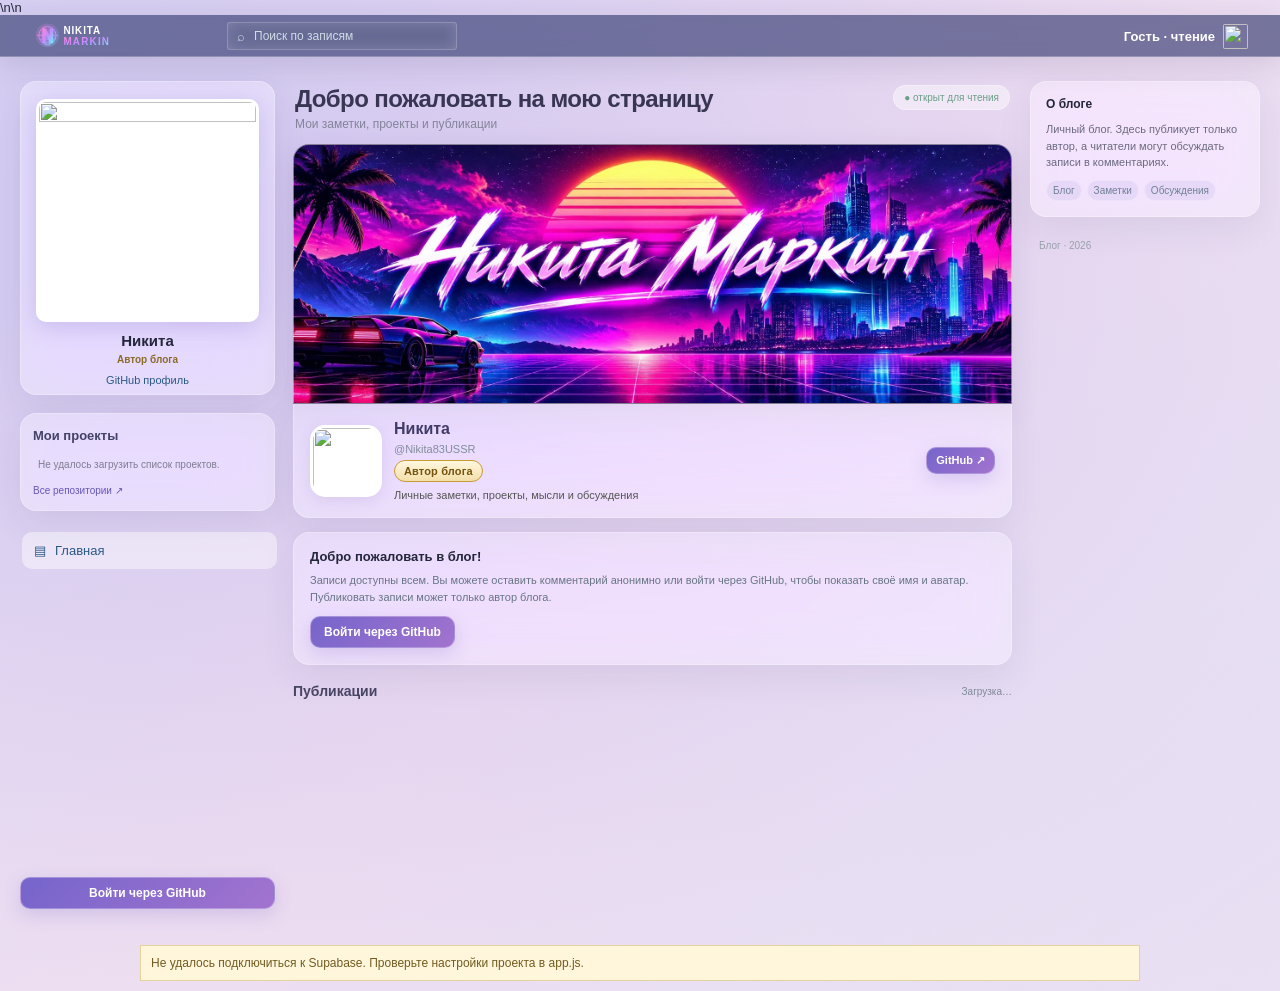
==== index.html @ b4d7cffc "Use PNG social preview for cross-platform compatibility" ====
<!doctype html>
<html lang="ru">
<head>
<meta charset="utf-8"><meta name="viewport" content="width=device-width,initial-scale=1">
<meta name="theme-color" content="#4b6f98"><title>Блог · Никита Маркин</title>
<meta name="description" content="Личный блог Никиты Маркина: заметки, проекты, разработки, идеи и обсуждения.">
<link rel="canonical" href="https://nikita83ussr.github.io/Society/">
<meta property="og:type" content="website">
<meta property="og:locale" content="ru_RU">
<meta property="og:site_name" content="Nikita Markin · Blog">
<meta property="og:title" content="Никита Маркин — личная страница">
<meta property="og:description" content="Блог, проекты, разработки, идеи и многое другое. Добро пожаловать на мою страницу!">
<meta property="og:url" content="https://nikita83ussr.github.io/Society/">
<meta property="og:image" content="https://nikita83ussr.github.io/Society/assets/social-preview.png?v=3">
<meta property="og:image:width" content="1200">
<meta property="og:image:height" content="630">
<meta property="og:image:url" content="https://nikita83ussr.github.io/Society/assets/social-preview.png?v=3">\n<meta property="og:image:secure_url" content="https://nikita83ussr.github.io/Society/assets/social-preview.png?v=3">\n<meta property="og:image:alt" content="Никита Маркин — блог, проекты и разработки в неоновом synthwave стиле">
<meta name="twitter:card" content="summary_large_image">
<meta name="twitter:title" content="Никита Маркин — личная страница">
<meta name="twitter:description" content="Блог, проекты, разработки, идеи и многое другое.">
<meta name="twitter:image" content="https://nikita83ussr.github.io/Society/assets/social-preview.png?v=3">
<link rel="icon" type="image/svg+xml" href="assets/favicon.svg"><link rel="stylesheet" href="style.css">
</head>
<body>
<div class="topbar"><div class="topbar-inner">
  <button id="mobileMenuToggle" class="mobile-menu-toggle" type="button" aria-label="Открыть меню" aria-expanded="false">☰</button><a class="brand" href="#" aria-label="Никита Маркин"><img class="brand-logo" src="assets/logo.svg" alt="Никита Маркин"></a>
  <label class="top-search">⌕ <input id="searchInput" placeholder="Поиск по записям"></label>
  <div class="top-user"><span id="topUserName">Гость · чтение</span><img id="topAvatar" class="tiny-avatar" src="https://github.com/Nikita83USSR.png" alt=""></div>
</div></div>
<div id="mobileMenuBackdrop" class="mobile-menu-backdrop"></div>
<div class="layout blog-layout">
<aside class="left-column">
  <div class="side-profile"><img id="sideAvatar" class="profile-avatar" src="https://github.com/Nikita83USSR.png" alt=""><b id="sideName">Никита</b><span class="blog-author-label">Автор блога</span><a href="https://github.com/Nikita83USSR" target="_blank" rel="noopener">GitHub профиль</a></div>
  <section class="projects-panel"><h3>Мои проекты</h3><div id="projectsList" class="projects-list"><div class="projects-loading">Загрузка проектов…</div></div><a class="projects-all" href="https://github.com/Nikita83USSR?tab=repositories" target="_blank" rel="noopener">Все репозитории ↗</a></section>
  <nav class="main-nav"><button class="nav active" data-view="wall">▤ <span>Главная</span></button></nav>

  <div class="side-bottom"><button id="loginButton" class="login-button">Войти через GitHub</button><button id="logoutButton" class="text-button hidden">Выйти из аккаунта</button></div>
</aside>
<main class="center-column">
  <section id="wallView">
    <div class="page-heading"><div><h1>Добро пожаловать на мою страницу</h1><p>Мои заметки, проекты и публикации</p></div><span class="online-dot">● открыт для чтения</span></div>
    <div class="profile-cover" id="blogBanner"><div class="cover-caption">PERSONAL BLOG</div><label id="bannerEdit" class="banner-edit hidden">Изменить баннер<input id="bannerInput" type="file" accept="image/*" hidden></label></div>
    <div class="profile-summary"><img id="wallAvatar" class="wall-avatar" src="https://github.com/Nikita83USSR.png" alt=""><div class="profile-data"><h2 id="wallName">Никита</h2><div class="muted">@Nikita83USSR</div><div class="admin-role">Автор блога</div><div class="profile-bio">Личные заметки, проекты, мысли и обсуждения</div></div><a class="small-blue-button" href="https://github.com/Nikita83USSR" target="_blank" rel="noopener">GitHub ↗</a></div>
    <form id="postForm" class="composer hidden">
      <div class="composer-title"><b>Новая запись</b><span>Публикация от автора блога</span></div>
      <textarea id="postText" maxlength="10000" rows="4" placeholder="О чём хотите рассказать?"></textarea>
      <div id="imagePreview" class="image-preview hidden"></div>
      <div class="composer-tools"><label class="tool-button">▧ Добавить фото<input id="imageInput" type="file" accept="image/*" multiple hidden></label><span id="fileNames" class="muted file-names"></span><button type="submit" id="publishButton" class="blue-button" disabled>Опубликовать</button></div>
    </form>
    <div id="ownerNotice" class="auth-notice hidden"><b>Режим автора</b><span>Вы вошли как владелец блога. Здесь можно публиковать записи и фотографии.</span></div>
    <div id="readerNotice" class="auth-notice"><b>Добро пожаловать в блог!</b><span>Записи доступны всем. Вы можете оставить комментарий анонимно или войти через GitHub, чтобы показать своё имя и аватар. Публиковать записи может только автор блога.</span><button type="button" class="login-button" data-login>Войти через GitHub</button></div>
    <div class="section-title"><b>Публикации</b><span id="postCount">Загрузка…</span></div>
    <div id="posts" class="posts"></div><div id="emptyState" class="empty-state hidden">Пока нет публикаций.</div>
  </section>
</main>
<aside class="right-column">
  <div class="right-card"><b>О блоге</b><p>Личный блог. Здесь публикует только автор, а читатели могут обсуждать записи в комментариях.</p><div class="right-tags"><span>Блог</span><span>Заметки</span><span>Обсуждения</span></div></div>
  <div class="right-footer">Блог · <span id="footerYear"></span></div>
</aside>
</div>
<div id="toast" class="toast" role="status"></div>
<div id="setupNotice" class="setup-notice hidden">Не удалось подключиться к Supabase. Проверьте настройки проекта в app.js.</div>
<script src="https://cdn.jsdelivr.net/npm/@supabase/supabase-js@2"></script>
<script src="app.js"></script>
<script>
(function(){const btn=document.getElementById("mobileMenuToggle"),back=document.getElementById("mobileMenuBackdrop");function toggle(open){document.body.classList.toggle("mobile-menu-open",open);btn.setAttribute("aria-expanded",String(open));btn.textContent=open?"✕":"☰"}btn.addEventListener("click",()=>toggle(!document.body.classList.contains("mobile-menu-open")));back.addEventListener("click",()=>toggle(false));document.addEventListener("keydown",e=>{if(e.key==="Escape")toggle(false)});document.querySelectorAll(".left-column a,.left-column button").forEach(el=>el.addEventListener("click",e=>{if(e.target.closest("#mobileMenuToggle"))return;toggle(false)}));})();
</script>
</body></html>
---- style.css ----
@import url('https://fonts.googleapis.com/css2?family=Arial:wght@400;700&display=swap');
:root{--blue:#4b6f98;--blue-dark:#3d6088;--link:#2a5885;--bg:#edeef0;--line:#dce0e5;--text:#333;--muted:#818c99;--white:#fff}*{box-sizing:border-box}body{margin:0;background:var(--bg);color:var(--text);font:13px Arial,Helvetica,sans-serif}.topbar{height:42px;background:var(--blue);color:#fff;position:sticky;top:0;z-index:20;box-shadow:0 1px 2px #344c6630}.topbar-inner{max-width:1000px;height:42px;margin:auto;display:flex;align-items:center;gap:30px;padding:0 12px}.brand{color:#fff;text-decoration:none;font-size:19px;font-weight:bold;letter-spacing:-.5px;display:flex;align-items:center;gap:8px;width:155px}.brand-mark{display:inline-grid;place-items:center;width:25px;height:25px;background:#fff;color:var(--blue);border-radius:3px;font-weight:bold}.top-search{height:28px;width:230px;background:#3d6088;border-radius:3px;display:flex;align-items:center;padding:0 9px;color:#c9d7e5;gap:7px}.top-search input{border:0;outline:0;background:transparent;color:#fff;width:100%;font-size:12px}.top-search input::placeholder{color:#d0dbe7}.top-user{margin-left:auto;display:flex;align-items:center;gap:8px;font-weight:bold}.tiny-avatar{width:25px;height:25px;border-radius:2px;object-fit:cover}.layout{max-width:1100px;margin:14px auto;display:grid;grid-template-columns:265px minmax(0,1fr) 205px;gap:15px;align-items:start}.left-column{position:sticky;top:56px;min-height:calc(100vh - 60px);display:flex;flex-direction:column}.side-profile{background:#fff;padding:12px;text-align:center;border:1px solid var(--line);margin-bottom:10px}.profile-avatar{width:236px;height:236px;max-width:100%;object-fit:cover;border-radius:2px;display:block;margin:0 auto 10px;border:1px solid var(--line);padding:2px;background:#fff}.side-profile b{display:block;font-size:13px}.side-profile a,.side-link{display:block;color:var(--link);text-decoration:none;font-size:11px;margin-top:6px}.main-nav{display:flex;flex-direction:column}.nav{position:relative;text-align:left;border:0;background:transparent;color:var(--link);padding:8px 9px;cursor:pointer;font:13px Arial;display:flex;align-items:center;gap:9px;border-radius:2px}.nav:hover,.nav.active{background:#dfe5ed}.unread{margin-left:auto;background:#6b8db2;color:white;border-radius:8px;padding:1px 5px;font-size:10px}.side-divider{height:1px;background:var(--line);margin:9px 0}.side-bottom{margin-top:auto;padding:12px 0}.login-button,.blue-button,.small-blue-button{background:var(--blue);border:0;color:white;border-radius:2px;padding:8px 13px;font-weight:bold;font-size:12px;cursor:pointer}.login-button{width:100%}.login-button:hover,.blue-button:hover{background:var(--blue-dark)}.text-button{border:0;background:none;color:var(--link);cursor:pointer}.center-column{min-width:0}.page-heading{height:48px;display:flex;align-items:flex-start;justify-content:space-between}.page-heading h1{font-size:19px;font-weight:400;margin:0 0 4px}.page-heading p{margin:0;color:var(--muted);font-size:11px}.online-dot{font-size:10px;color:#6b9b70}.profile-cover{height:88px;background:linear-gradient(110deg,#6e8eae,#9db2c7 60%,#d4dfe8);position:relative;border:1px solid #cbd4de}.cover-caption{position:absolute;right:13px;bottom:10px;color:#fff;font-size:10px;letter-spacing:3px;text-shadow:0 1px 2px #345}.profile-summary{background:#fff;border:1px solid var(--line);border-top:0;min-height:92px;padding:12px;display:flex;align-items:center;gap:12px}.wall-avatar{width:72px;height:72px;object-fit:cover;border:1px solid var(--line);padding:2px;background:white}.profile-data{flex:1;min-width:0}.profile-data h2{font-size:16px;font-weight:400;margin:0 0 5px}.muted{color:var(--muted);font-size:11px}.profile-bio{font-size:11px;margin-top:7px;color:#555}.small-blue-button{text-decoration:none;padding:6px 9px;font-size:11px}.profile-tabs{height:37px;background:#fff;border:1px solid var(--line);border-top:0;display:flex;padding-left:95px;gap:20px}.tab{border:0;border-bottom:2px solid transparent;background:none;color:var(--link);font-size:11px;cursor:pointer;padding:0 2px}.tab.active{border-bottom-color:var(--blue);color:#333}.composer{background:#fff;border:1px solid var(--line);margin-top:12px;padding:12px}.composer-title{display:flex;justify-content:space-between;margin-bottom:8px}.composer-title span{font-size:10px;color:var(--muted)}.composer textarea{display:block;width:100%;resize:vertical;border:0;border-bottom:1px solid #edf0f3;outline:0;min-height:58px;font:13px Arial;padding:5px 0;color:#333}.composer textarea::placeholder{color:#aab1ba}.composer-tools{display:flex;align-items:center;gap:14px;padding-top:9px}.tool-button{border:0;background:none;color:var(--link);font-size:11px;cursor:pointer;padding:3px 0}.file-names{flex:1;overflow:hidden;text-overflow:ellipsis;white-space:nowrap}.blue-button:disabled{opacity:.5;cursor:default}.link-row{padding-top:8px}.link-row input{width:100%;border:1px solid var(--line);padding:8px;font-size:12px}.image-preview{display:flex;gap:7px;flex-wrap:wrap;padding:8px 0}.image-preview img{width:75px;height:75px;object-fit:cover;border:1px solid var(--line)}.section-title{display:flex;justify-content:space-between;align-items:center;margin:17px 0 9px;font-size:12px}.section-title span{color:var(--muted);font-size:10px}.posts{display:flex;flex-direction:column;gap:10px}.post{background:#fff;border:1px solid var(--line);padding:12px}.post-head{display:flex;align-items:center;gap:9px}.post-avatar{width:42px;height:42px;object-fit:cover;border:1px solid #e5e8eb}.post-author{font-weight:bold;color:var(--link);font-size:12px;text-decoration:none}.post-meta{color:var(--muted);font-size:10px;margin-top:4px}.post-body{white-space:pre-wrap;overflow-wrap:anywhere;line-height:1.55;margin:12px 0 8px;font-size:13px}.post-link{display:block;border-left:2px solid #9eb2c8;background:#f5f7f9;padding:9px;margin:8px 0;color:var(--link);text-decoration:none;overflow-wrap:anywhere}.post-images{display:flex;flex-wrap:wrap;gap:5px;margin:8px 0}.post-images img{max-width:100%;max-height:330px;object-fit:cover;border:1px solid #e4e7ea}.post-actions{border-top:1px solid #edf0f2;margin-top:10px;padding-top:8px;display:flex;gap:17px}.post-actions button{border:0;background:none;color:var(--link);font-size:11px;cursor:pointer;padding:0}.post-actions button.active{color:#d05b67}.comments{border-top:1px solid #edf0f2;margin-top:9px;padding-top:7px}.comment{display:flex;gap:8px;padding:5px 0}.comment img{width:30px;height:30px;object-fit:cover}.comment-content{font-size:11px;line-height:1.45}.comment-content b{color:var(--link);margin-right:5px}.comment-form{display:flex;gap:6px;margin-top:7px}.comment-form input{flex:1;min-width:0;border:1px solid var(--line);padding:7px;font-size:11px}.comment-form button{border:0;background:#eef2f6;color:var(--link);padding:0 10px;cursor:pointer}.empty-state{background:#fff;border:1px solid var(--line);padding:25px;text-align:center;color:var(--muted);font-size:12px}.right-column{display:flex;flex-direction:column;gap:10px}.right-card{background:#fff;border:1px solid var(--line);padding:12px}.right-card>b{display:block;font-size:12px;margin-bottom:10px}.right-card a{display:block;color:var(--link);text-decoration:none;font-size:11px;padding:4px 0}.right-card p{font-size:11px;line-height:1.5;color:#666;margin:0}.right-tags{display:flex;flex-wrap:wrap;gap:5px;margin-top:9px}.right-tags span{background:#f0f3f6;color:#718094;padding:4px 6px;font-size:10px}.right-footer{margin-top:4px;color:#9aa2ac;font-size:10px;line-height:1.7}.right-footer a{color:var(--link);text-decoration:none}.messages-layout{display:grid;grid-template-columns:180px minmax(0,1fr);background:#fff;border:1px solid var(--line);min-height:420px}.dialogs{border-right:1px solid var(--line)}.dialog-item{display:flex;align-items:center;gap:8px;padding:10px;border-bottom:1px solid #edf0f2;cursor:pointer}.dialog-item.active{background:#eef3f8}.dialog-item img{width:34px;height:34px;object-fit:cover}.dialog-item b{display:block;color:var(--link);font-size:11px}.dialog-item small{color:var(--muted);font-size:10px}.chat-panel{display:flex;flex-direction:column;min-width:0}.chat-header{padding:12px;border-bottom:1px solid var(--line);font-weight:bold;color:var(--link)}.chat-messages{padding:12px;flex:1;max-height:330px;overflow:auto}.message-bubble{max-width:85%;padding:8px 10px;background:#eef2f6;margin:7px 0;border-radius:3px;font-size:12px;line-height:1.45}.message-bubble.mine{margin-left:auto;background:#e3edf7}.message-form{display:flex;gap:7px;padding:10px;border-top:1px solid var(--line)}.message-form input{flex:1;min-width:0;border:1px solid var(--line);padding:8px;font-size:12px}.toast{position:fixed;bottom:20px;left:50%;transform:translate(-50%,15px);opacity:0;pointer-events:none;background:#293e55;color:white;padding:10px 15px;border-radius:3px;transition:.2s;z-index:50;font-size:12px}.toast.show{opacity:1;transform:translate(-50%,0)}.setup-notice{max-width:1000px;margin:10px auto;padding:10px;background:#fff6db;border:1px solid #e5d29a;color:#735b20;font-size:12px}.hidden{display:none!important}
@media(max-width:850px){.layout{grid-template-columns:145px minmax(0,1fr);padding:0 10px}.right-column{display:none}.topbar-inner{padding:0 12px}.profile-tabs{padding-left:12px}}@media(max-width:560px){.topbar-inner{gap:10px}.brand{width:auto}.top-search{flex:1;width:auto}.top-user span{display:none}.layout{display:block;margin:10px auto;padding:0 8px}.left-column{position:static;min-height:0;margin-bottom:12px}.side-profile{display:none}.main-nav{flex-direction:row;overflow:auto;background:#fff;border:1px solid var(--line)}.nav{white-space:nowrap;flex:1;justify-content:center;padding:10px 7px;font-size:11px}.side-divider,.side-link,.side-bottom{display:none}.page-heading{height:43px}.profile-cover{height:65px}.profile-summary{padding:9px}.wall-avatar{width:58px;height:58px}.profile-tabs{padding-left:10px}.composer{padding:10px}.messages-layout{grid-template-columns:105px minmax(0,1fr)}.dialog-item{padding:7px;gap:5px}.dialog-item img{width:27px;height:27px}.dialog-item small{display:none}.composer-tools{gap:9px}.file-names{max-width:75px}}

.auth-notice{background:#fff;border:1px solid var(--line);margin-top:12px;padding:15px;display:flex;flex-direction:column;align-items:flex-start;gap:8px}.auth-notice b{font-size:13px}.auth-notice span{font-size:11px;color:#687584;line-height:1.5}.auth-notice .login-button{width:auto;margin-top:3px}

/* Society users directory and administrator identity */
.admin-role{display:inline-block;margin-top:5px;padding:4px 9px;border:1px solid #c69b36;border-radius:3px;background:linear-gradient(180deg,#fff8df,#f3dfaa);color:#76530c;font-size:11px;font-weight:bold;letter-spacing:.15px;box-shadow:0 1px 3px #8b681c30}
.users-list{display:grid;grid-template-columns:);gap:9px}
.user-card{display:flex;align-items:center;gap:11px;min-width:0;padding:12px;background:#fff;border:1px solid var(--line);border-radius:3px;text-align:left;color:var(--text);cursor:pointer;font:inherit}
.user-card:hover{border-color:#9bb1c8;background:#f9fbfd}
.user-card>img{width:58px;height:58px;object-fit:cover;border:1px solid var(--line);padding:2px;background:#fff;border-radius:2px;flex:none}
.user-card-info{display:flex;flex-direction:column;gap:3px;min-width:0}.user-card-info b{font-size:13px}.user-card-info small{font-size:11px;color:var(--muted)}.user-card-info em{font-size:10px;font-style:normal;font-weight:bold;color:#76530c;background:#f7e9bf;border:1px solid #d4ad51;border-radius:2px;padding:2px 5px;align-self:flex-start}.user-open{margin-left:auto;color:var(--link);font-size:11px;white-space:nowrap}
.user-card.user-admin{border:2px solid #c69b36;box-shadow:0 1px 5px #c69b3630}
@media(max-width:650px){.users-list{grid-template-columns:1fr}.user-open{display:none}}

/* Automatic clickable URLs and rich link preview cards */
.post-body a,.message-text a{color:#28649b;text-decoration:underline;overflow-wrap:anywhere}.link-preview{display:flex;align-items:center;gap:10px;margin:9px 0 3px;padding:10px 12px;border:1px solid #dce3eb;border-radius:4px;background:#f8fafc;color:var(--text);text-decoration:none;max-width:560px}.link-preview:hover{background:#f0f5fa;border-color:#b7c8d9}.link-preview-icon{display:grid;place-items:center;width:34px;height:34px;flex:none;border-radius:3px;background:#e8eef5;color:#41688e;font-size:19px}.link-preview-copy{display:flex;flex-direction:column;gap:3px;min-width:0}.link-preview-copy b{font-size:12px;color:#315d86}.link-preview-copy small{font-size:11px;color:#5f6d7c;overflow-wrap:anywhere}.link-preview-copy em{font-size:10px;color:#8995a2;font-style:normal;overflow-wrap:anywhere}


/* Single-author blog presentation */
.blog-layout .profile-avatar{width:100%;height:auto;aspect-ratio:3/1;object-fit:cover;border-radius:10px;display:block;margin:0 auto 10px}
.blog-author-label{display:block;margin-top:5px;color:#8a6b27;font-size:10px;font-weight:bold}
.blog-layout .side-profile{padding-bottom:8px}
.blog-layout .main-nav{margin-top:8px}
.blog-layout .profile-summary{min-height:100px}
.blog-layout .profile-bio{max-width:440px}
.blog-layout .post{padding:15px 16px;background:rgba(255,255,255,.25)}
.blog-layout .post-owner-mark{margin-left:auto;color:#8a6b27;background:#fbf4df;border:1px solid #ead8a5;padding:3px 7px;border-radius:2px;font-size:10px}
.blog-layout .post-author{color:#315d86;font-size:13px}
.blog-layout .post-body{font-size:14px;line-height:1.65;margin:14px 0}
.blog-layout .comments-heading{font-size:11px;font-weight:bold;color:#687584;margin-bottom:6px}
.blog-layout .comment{border-bottom:1px solid #f0f2f4;padding:8px 0}
.blog-layout .comment img{width:32px;height:32px;border-radius:50%}
.blog-layout .comment-content{flex:1;min-width:0}
.blog-layout .comment-login{font-size:10px;color:#9aa2ac;margin-left:6px}
.blog-layout .comment-content>div{margin-top:3px;overflow-wrap:anywhere}
.blog-layout .comment-form{margin-top:10px}
.blog-layout .comment-form input{border-radius:2px}
.blog-layout .comment-form button{border-radius:2px}
.blog-layout .comment-form button:disabled{opacity:.5;cursor:default}
.blog-layout .post-admin-actions{border-top:1px solid #edf0f2;margin-top:9px;padding-top:7px;text-align:right}
.blog-layout .post-admin-actions button{border:0;background:none;color:#a35a5a;font-size:10px;cursor:pointer}
.blog-layout .auth-notice{margin-top:14px}
.blog-layout .profile-cover{background:linear-gradient(110deg,#526e8a,#829bb4 60%,#c8d4df)}
.blog-layout .right-column{gap:12px}
.blog-layout .section-title{margin-top:18px}

/* Wide customizable blog hero banner */
.blog-layout .profile-cover{
  height:260px;
  min-height:180px;
  position:relative;
  overflow:hidden;
  background-color:#20143d;
  background-image:url("./assets/blog-banner.jpg"), url("./assets/blog-banner.svg");
  background-size:cover;
  background-position:center;
  background-repeat:no-repeat;
}
.blog-layout .cover-caption{display:none}
.banner-edit{
  position:absolute;right:14px;bottom:14px;
  display:inline-flex;align-items:center;gap:7px;
  padding:9px 13px;border-radius:4px;
  color:#fff;background:rgba(16,18,32,.78);
  border:1px solid rgba(255,255,255,.35);
  font-size:11px;cursor:pointer;backdrop-filter:blur(8px);
}
.banner-edit:hover{background:rgba(16,18,32,.94)}
@media(max-width:700px){
  .blog-layout .profile-cover{height:170px;min-height:130px}
  .banner-edit{right:8px;bottom:8px;padding:7px 9px}
}

/* Glass blog redesign: slow ambient background and translucent panels */
:root{--glass-line:rgba(255,255,255,.25);--glass:rgba(255,255,255,.34);--glass-strong:rgba(255,255,255,.49);--ink:#24263a;--accent:#6655c7;--accent2:#f17cbd}
html{scroll-behavior:smooth}
body{background:#e8e8f4;color:var(--ink);font-family:Arial,Helvetica,sans-serif;overflow-x:hidden}
body::before{content:"";position:fixed;inset:-25%;z-index:-2;pointer-events:none;background-image:radial-gradient(ellipse at 18% 22%,rgba(121,102,226,.26),transparent 43%),radial-gradient(ellipse at 83% 76%,rgba(255,139,202,.25),transparent 45%),linear-gradient(135deg,#e5e7f7,#f7e7f2 52%,#e2e6f8);background-size:160% 160%,160% 160%,cover;background-repeat:no-repeat,no-repeat,repeat,no-repeat;animation:ambient-drift 100s ease-in-out infinite alternate;transform:translateZ(0)}
@keyframes ambient-drift{0%{background-position:0% 0,100% 100%,0 0}100%{background-position:80% 50%,10% 30%,100% 100%}}
.topbar{background:rgba(55,63,111,.66);backdrop-filter:blur(18px) saturate(145%);-webkit-backdrop-filter:blur(18px) saturate(145%);border-bottom:1px solid rgba(255,255,255,.24);box-shadow:0 8px 28px rgba(43,37,80,.13)}
.topbar-inner{max-width:1240px}
.brand{font-size:18px;letter-spacing:0;width:125px}
.brand-mark{background:rgba(255,255,255,.82);box-shadow:0 0 14px rgba(188,177,255,.3)}
.top-search{background:rgba(255,255,255,.15);border:1px solid rgba(255,255,255,.18);backdrop-filter:blur(8px)}
.layout{max-width:1240px;grid-template-columns:255px minmax(0,1fr) 230px;gap:18px;margin:24px auto}
.left-column{top:66px}
.side-profile,.projects-panel,.right-card,.profile-summary,.post,.composer,.auth-notice,.empty-state{background:var(--glass);border:1px solid var(--glass-line);border-radius:16px;box-shadow:0 12px 35px rgba(57,47,103,.08);backdrop-filter:blur(26px) saturate(165%);-webkit-backdrop-filter:blur(26px) saturate(165%)}
.side-profile{padding:17px 15px}
.profile-avatar{width:118px;height:118px;border-radius:50%;border:1px solid rgba(255,255,255,.6);box-shadow:0 5px 24px rgba(79,64,160,.2)}
.side-profile b{font-size:15px}
.side-profile a{margin-top:9px}
.main-nav{margin-top:8px}
.nav{border-radius:10px;padding:11px 12px;transition:background .2s,transform .2s}
.nav:hover,.nav.active{background:rgba(255,255,255,.45);transform:translateX(2px)}
.projects-panel{padding:14px 12px;margin:8px 0 13px}
.projects-panel h3{font-size:13px;margin:0 0 11px;color:#454268}
.projects-list{display:flex;flex-direction:column;gap:7px;max-height:44vh;overflow:auto;scrollbar-width:thin}
.project-item{display:flex;gap:8px;align-items:flex-start;padding:9px;border-radius:10px;background:rgba(255,255,255,.36);border:1px solid rgba(255,255,255,.23);color:inherit;text-decoration:none;transition:background .18s,border-color .18s,transform .18s}
.project-item:hover{background:rgba(255,255,255,.72);border-color:rgba(133,111,216,.4);transform:translateY(-1px)}
.project-icon{width:27px;height:27px;display:grid;place-items:center;border-radius:8px;background:rgba(116,99,199,.13);color:#6553ba;flex:none}
.project-info{min-width:0;display:flex;flex-direction:column;gap:4px}
.project-info b{font-size:11px;color:#554b93;overflow-wrap:anywhere}
.project-info small{font-size:10px;line-height:1.35;color:#6c6c83;display:-webkit-box;-webkit-line-clamp:2;-webkit-box-orient:vertical;overflow:hidden}
.project-meta{display:flex;gap:9px;flex-wrap:wrap;color:#85849a;font-size:9px}.project-meta i{font-style:normal}
.projects-loading{font-size:10px;color:#7e7d91;padding:5px}
.projects-all{display:block;margin-top:10px;font-size:10px;color:#6656ba;text-decoration:none}
.center-column{min-width:0}
.page-heading{height:auto;min-height:55px;padding:4px 2px 13px}
.page-heading h1{font-size:24px;letter-spacing:-.6px;font-weight:600;color:#393654}
.page-heading p{font-size:12px;color:#85849a}
.online-dot{color:#6b9e87;background:rgba(255,255,255,.45);border:1px solid rgba(255,255,255,.35);padding:6px 10px;border-radius:99px}
.profile-cover{border:1px solid rgba(255,255,255,.45);border-radius:16px 16px 0 0;box-shadow:0 10px 30px rgba(54,40,102,.12);background-clip:padding-box}
.profile-summary{border-radius:0 0 16px 16px;padding:16px;border-top:0}
.wall-avatar{border-radius:15px;border:1px solid rgba(255,255,255,.7);box-shadow:0 4px 15px rgba(55,45,110,.1)}
.profile-data h2{font-weight:600;color:#403c67}
.admin-role{border-radius:99px;box-shadow:none}
.small-blue-button,.login-button,.blue-button{background:linear-gradient(135deg,#7665cb,#a273cf);border:1px solid rgba(255,255,255,.28);border-radius:10px;box-shadow:0 6px 18px rgba(102,82,186,.19);transition:transform .18s,box-shadow .18s,filter .18s}
.small-blue-button:hover,.login-button:hover,.blue-button:hover{filter:brightness(1.06);transform:translateY(-1px);box-shadow:0 9px 22px rgba(102,82,186,.24)}
.composer,.auth-notice{padding:16px;margin-top:15px}
.composer textarea{background:transparent}
.section-title{font-size:14px;color:#494664;margin-top:21px}
.posts{gap:14px}
.post{padding:17px;border-radius:16px;transition:box-shadow .2s,transform .2s}
.post:hover{box-shadow:0 16px 36px rgba(55,45,105,.12)}
.post-head{gap:11px}
.post-avatar{border-radius:12px;border:1px solid rgba(255,255,255,.65)}
.post-body{color:#34344a}
.comments{border-top-color:rgba(255,255,255,.5)}
.comment{border-bottom-color:rgba(255,255,255,.36)}
.comment img{border-radius:50%;border:1px solid rgba(255,255,255,.45)}
.comment-form input{background:rgba(255,255,255,.5);border:1px solid rgba(255,255,255,.5);border-radius:9px}
.comment-form button{border-radius:9px;background:rgba(121,105,207,.12)}
.right-column{position:sticky;top:66px}
.right-card{padding:15px;border-radius:16px}
.right-card p{color:#6b6a81}
.right-tags span{background:rgba(120,108,207,.1);border:1px solid rgba(255,255,255,.26);border-radius:99px}
.right-footer{padding:4px 9px}
.toast{border-radius:12px;background:rgba(48,43,79,.85);backdrop-filter:blur(12px);box-shadow:0 10px 30px rgba(30,25,55,.18)}
@media(max-width:850px){.layout{grid-template-columns:210px minmax(0,1fr);gap:12px}.projects-list{max-height:32vh}}
@media(max-width:560px){
 .layout{display:flex;flex-direction:column;margin:12px auto}
 .left-column{position:static;min-height:0;width:100%;margin-bottom:0}
 .side-profile{display:flex;align-items:center;gap:12px;text-align:left;padding:12px;margin-bottom:9px}
 .profile-avatar{width:100%;height:auto;aspect-ratio:3/1;margin:0;flex:none;object-fit:cover;border-radius:8px}
 .side-profile b{font-size:14px}
 .blog-author-label{margin-top:2px}
 .side-profile a{display:none}
 .projects-panel{margin:0 0 10px}
 .projects-list{max-height:190px}
 .main-nav{display:none}
 .page-heading h1{font-size:20px}
 .online-dot{display:none}
 .profile-cover{height:110px!important;min-height:110px!important}
 .profile-summary{gap:9px}
 .wall-avatar{width:54px;height:54px}
 .small-blue-button{font-size:10px;padding:6px 7px}
 .right-column{display:none}
 .post,.composer,.auth-notice{border-radius:13px}
}

/* Transparent glass posts, slower ambient background, banner-shaped avatar */
.blog-layout .post{background:rgba(255,255,255,.25)!important;backdrop-filter:blur(20px) saturate(155%);-webkit-backdrop-filter:blur(20px) saturate(155%)}
.blog-layout .composer,.blog-layout .auth-notice,.blog-layout .empty-state{background:rgba(255,255,255,.31)!important;backdrop-filter:blur(22px) saturate(155%);-webkit-backdrop-filter:blur(22px) saturate(155%)}
.blog-layout .profile-avatar{border-radius:10px!important;aspect-ratio:1/1!important;object-fit:cover!important;width:100%!important;height:auto!important}

/* Mobile layout overhaul */
@media(max-width:560px){
 html,body{width:100%;max-width:100%;overflow-x:hidden}
 .topbar{height:52px;position:sticky;top:0}
 .topbar-inner{height:52px;padding:0 12px;gap:10px}
 .brand{font-size:17px;gap:7px;white-space:nowrap}
 .brand-mark{width:29px;height:29px}
 .top-search{flex:1;min-width:0;width:auto;height:34px;padding:0 10px;border-radius:10px}
 .top-search input{font-size:13px;min-width:0}
 .top-user{margin-left:0;flex:0 0 auto}
 .top-user span{display:none}
 .tiny-avatar{width:30px;height:30px;border-radius:8px}
 .layout.blog-layout{display:flex;flex-direction:column;gap:0;width:100%;max-width:none;margin:0;padding:0 10px}
 .left-column{width:100%;min-height:0;margin:0;position:static;display:block}
 .side-profile{display:flex;align-items:center;gap:12px;text-align:left;padding:11px;margin:10px 0;border-radius:15px}
 .blog-layout .profile-avatar{width:78px!important;height:78px!important;aspect-ratio:1/1!important;flex:0 0 78px;object-fit:cover;border-radius:12px!important;margin:0!important}
 .side-profile b{font-size:15px;line-height:1.2}
 .blog-author-label{font-size:12px;margin-top:4px}
 .side-profile a{display:inline-block;margin-top:5px;font-size:12px}
 .projects-panel{margin:0 0 12px;padding:12px;border-radius:15px}
 .projects-panel h3{font-size:14px;margin:0 0 9px}
 .projects-list{max-height:140px;overflow:auto;display:flex;flex-direction:row;gap:8px;padding-bottom:2px}
 .projects-list>*{min-width:175px;max-width:175px}
 .projects-all{display:inline-block;margin-top:8px;font-size:12px}
 .main-nav{display:none}
 .center-column{width:100%;min-width:0}
 .page-heading{height:auto;display:block;padding:8px 2px 12px}
 .page-heading h1{font-size:21px;line-height:1.2;margin:0 0 5px}
 .page-heading p{font-size:12px;line-height:1.4}
 .online-dot{display:none}
 .profile-cover{height:145px!important;min-height:145px!important;border-radius:14px 14px 0 0;background-size:cover!important;background-position:center!important}
 .cover-caption{font-size:9px;letter-spacing:1.5px;right:9px;bottom:8px}
 .profile-summary{min-height:0;display:flex;gap:10px;align-items:center;padding:11px;border-radius:0 0 14px 14px;flex-wrap:wrap}
 .wall-avatar{width:58px;height:58px;flex:0 0 58px;object-fit:cover;border-radius:12px}
 .profile-data{flex:1;min-width:120px}
 .profile-data h2{font-size:16px;margin-bottom:3px}
 .profile-data .muted{font-size:11px}
 .admin-role{font-size:11px;margin-top:3px}
 .profile-bio{font-size:11px;line-height:1.35;margin-top:4px}
 .small-blue-button{margin-left:auto;font-size:11px;padding:7px 10px}
 .composer,.auth-notice{padding:12px;margin-top:12px;border-radius:14px}
 .composer-title{align-items:flex-start;gap:8px;flex-wrap:wrap}
 .composer-title b{font-size:14px}
 .composer-title span{font-size:10px}
 .composer textarea{font-size:14px;min-height:88px;padding:8px 0}
 .composer-tools{display:flex;flex-wrap:wrap;gap:9px;padding-top:10px}
 .tool-button{padding:8px 0;font-size:12px}
 .file-names{flex:1 1 100%;max-width:100%;white-space:normal;overflow-wrap:anywhere}
 .blue-button{padding:9px 13px}
 .auth-notice{font-size:12px;line-height:1.5;gap:8px}
 .auth-notice b{display:block}
 .auth-notice span{display:block}
 .auth-notice .login-button{width:100%;margin-top:8px}
 .section-title{margin:16px 2px 9px;font-size:14px}
 .posts{gap:11px}
 .post{padding:12px;border-radius:14px}
 .post-head{gap:9px}
 .post-avatar{width:38px;height:38px;flex:0 0 38px;object-fit:cover}
 .post-author{font-size:12px}
 .post-meta{font-size:10px}
 .post-body{font-size:14px;line-height:1.55;margin:10px 0;overflow-wrap:anywhere}
 .post-link{padding:9px;font-size:12px;word-break:break-word}
 .post-images{gap:5px}
 .post-images img{max-width:100%;width:auto;max-height:280px;object-fit:contain;border-radius:9px}
 .post-actions{gap:14px;flex-wrap:wrap}
 .post-actions button{font-size:12px;padding:5px 0}
 .comments{margin-top:9px;padding-top:8px}
 .comment{gap:7px;padding:7px 0}
 .comment img{width:28px;height:28px;flex:0 0 28px}
 .comment-content{font-size:12px;overflow-wrap:anywhere}
 .comment-form{gap:6px;align-items:stretch}
 .comment-form input{font-size:13px;min-width:0;padding:9px}
 .comment-form button{padding:0 10px;font-size:12px;white-space:nowrap}
 .empty-state{padding:20px 12px;border-radius:14px}
 .right-column{display:none}
 .toast{max-width:calc(100% - 24px);width:max-content;bottom:14px;font-size:12px}
}
@media(max-width:380px){
 .topbar-inner{gap:7px;padding:0 8px}
 .brand{font-size:15px}
 .top-search{padding:0 7px}
 .page-heading h1{font-size:19px}
 .profile-cover{height:125px!important;min-height:125px!important}
 .profile-summary{gap:8px}
 .profile-data{min-width:110px}
 .small-blue-button{padding:6px 8px}
 .side-profile{gap:9px;padding:9px}
 .blog-layout .profile-avatar{width:68px!important;height:68px!important;flex-basis:68px}
}

/* Mobile hamburger drawer: content-first vertical browsing */
.mobile-menu-toggle,.mobile-menu-backdrop{display:none}
@media(max-width:560px){
 body,html{overflow-x:hidden!important;width:100%;max-width:100%}
 .mobile-menu-toggle{display:grid;place-items:center;width:38px;height:38px;flex:0 0 38px;border:1px solid rgba(255,255,255,.25);border-radius:10px;background:rgba(255,255,255,.16);color:#fff;font-size:21px;cursor:pointer}
 .topbar-inner{gap:9px}
 .brand{width:auto!important}
 .top-search{display:none!important}
 .layout.blog-layout{width:100%;max-width:100%;padding:0 8px;margin:8px 0 0;display:block!important}
 .left-column{display:none!important}
 body.mobile-menu-open .left-column{display:flex!important;position:fixed!important;z-index:1002!important;top:0!important;left:0!important;bottom:0!important;width:min(86vw,330px)!important;max-width:330px!important;height:100dvh!important;overflow-y:auto!important;padding:58px 12px 18px!important;margin:0!important;background:rgba(239,220,255,.94)!important;backdrop-filter:blur(26px)!important;border-right:1px solid rgba(255,255,255,.65)!important;box-shadow:15px 0 45px rgba(45,30,90,.22)!important}
 .mobile-menu-backdrop{display:none}
 body.mobile-menu-open .mobile-menu-backdrop{display:block;position:fixed;inset:0;z-index:1001;background:rgba(24,15,43,.42);backdrop-filter:blur(3px)}
 body.mobile-menu-open #mobileMenuToggle{position:fixed;top:9px;left:12px;z-index:1004;background:rgba(86,65,132,.96)}
 body.mobile-menu-open .side-profile{display:flex!important;margin:0 0 12px!important}
 body.mobile-menu-open .projects-panel{display:block!important}
 body.mobile-menu-open .main-nav{display:flex!important;flex-direction:column!important;background:transparent!important;border:0!important}
 body.mobile-menu-open .side-bottom{display:block!important;margin-top:auto}
 body.mobile-menu-open .side-divider,body.mobile-menu-open .side-link{display:block!important}
 .page-heading{display:none!important}
 .profile-cover{height:clamp(150px,48vw,230px)!important;min-height:150px!important;border-radius:14px!important;margin:4px 0 12px!important}
 .profile-summary,.composer,.auth-notice,.section-title{display:none!important}
 .posts{width:100%;max-width:100%;overflow:hidden}
 .post{width:100%;max-width:100%;margin:0;overflow-wrap:anywhere}
 .post-body,.post-link,.comment-content{word-break:break-word;overflow-wrap:anywhere}
 .post-images img{max-width:100%!important}
 .projects-list{max-height:none!important;overflow-x:auto!important;overflow-y:hidden!important}
 .mobile-menu-backdrop{touch-action:none}
}

/* Vaporwave logo and matching favicon */
.brand{width:165px!important;display:flex;align-items:center}
.brand-logo{display:block;width:154px;height:auto;max-height:36px;object-fit:contain}
@media(max-width:560px){.brand{width:auto!important}.brand-logo{width:148px;max-height:34px}}
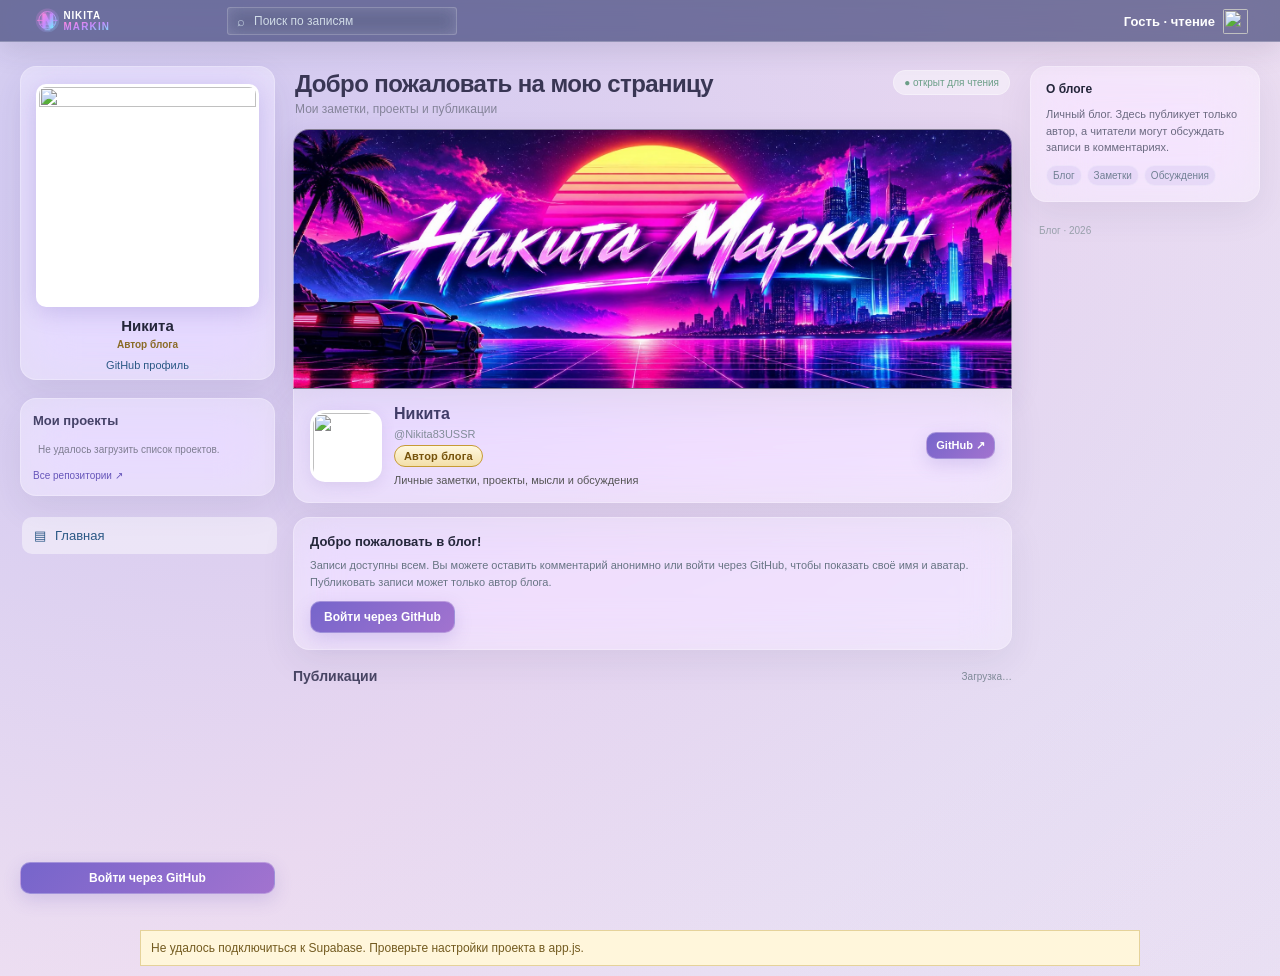
==== commit 88dbcc0d: "Fix OG metadata formatting for PNG preview" ====
--- a/index.html
+++ b/index.html
@@ -14,7 +14,9 @@
 <meta property="og:image" content="https://nikita83ussr.github.io/Society/assets/social-preview.png?v=3">
 <meta property="og:image:width" content="1200">
 <meta property="og:image:height" content="630">
-<meta property="og:image:url" content="https://nikita83ussr.github.io/Society/assets/social-preview.png?v=3">\n<meta property="og:image:secure_url" content="https://nikita83ussr.github.io/Society/assets/social-preview.png?v=3">\n<meta property="og:image:alt" content="Никита Маркин — блог, проекты и разработки в неоновом synthwave стиле">
+<meta property="og:image:url" content="https://nikita83ussr.github.io/Society/assets/social-preview.png?v=3">
+<meta property="og:image:secure_url" content="https://nikita83ussr.github.io/Society/assets/social-preview.png?v=3">
+<meta property="og:image:alt" content="Никита Маркин — блог, проекты и разработки в неоновом synthwave стиле">
 <meta name="twitter:card" content="summary_large_image">
 <meta name="twitter:title" content="Никита Маркин — личная страница">
 <meta name="twitter:description" content="Блог, проекты, разработки, идеи и многое другое.">
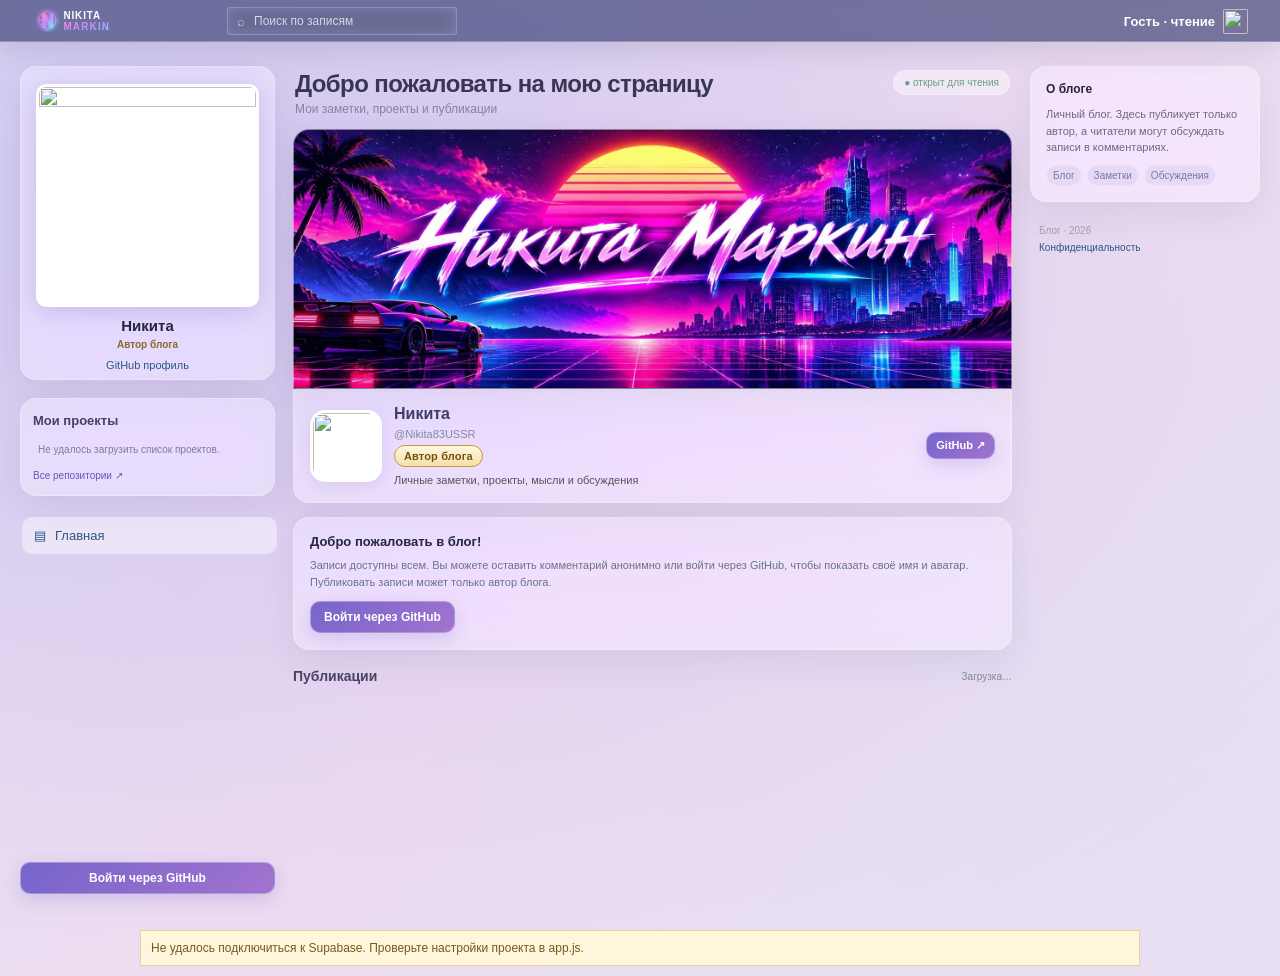
==== commit 6dd67c6b: "Add lightweight privacy-conscious visit counter" ====
--- a/index.html
+++ b/index.html
@@ -45,7 +45,7 @@
     <div class="profile-summary"><img id="wallAvatar" class="wall-avatar" src="https://github.com/Nikita83USSR.png" alt=""><div class="profile-data"><h2 id="wallName">Никита</h2><div class="muted">@Nikita83USSR</div><div class="admin-role">Автор блога</div><div class="profile-bio">Личные заметки, проекты, мысли и обсуждения</div></div><a class="small-blue-button" href="https://github.com/Nikita83USSR" target="_blank" rel="noopener">GitHub ↗</a></div>
     <form id="postForm" class="composer hidden">
       <div class="composer-title"><b>Новая запись</b><span>Публикация от автора блога</span></div>
-      <textarea id="postText" maxlength="10000" rows="4" placeholder="О чём хотите рассказать?"></textarea>
+      <textarea id="postText" maxlength="50000" rows="12" placeholder="О чём хотите рассказать?"></textarea>
       <div id="imagePreview" class="image-preview hidden"></div>
       <div class="composer-tools"><label class="tool-button">▧ Добавить фото<input id="imageInput" type="file" accept="image/*" multiple hidden></label><span id="fileNames" class="muted file-names"></span><button type="submit" id="publishButton" class="blue-button" disabled>Опубликовать</button></div>
     </form>
@@ -56,8 +56,9 @@
   </section>
 </main>
 <aside class="right-column">
+  <div id="ownerAnalytics" class="right-card owner-analytics hidden"><b>Статистика</b><small>Загрузка…</small></div>
   <div class="right-card"><b>О блоге</b><p>Личный блог. Здесь публикует только автор, а читатели могут обсуждать записи в комментариях.</p><div class="right-tags"><span>Блог</span><span>Заметки</span><span>Обсуждения</span></div></div>
-  <div class="right-footer">Блог · <span id="footerYear"></span></div>
+  <div class="right-footer">Блог · <span id="footerYear"></span><br><a href="privacy.html">Конфиденциальность</a></div>
 </aside>
 </div>
 <div id="toast" class="toast" role="status"></div>
--- a/style.css
+++ b/style.css
@@ -289,3 +289,34 @@
 .brand{width:165px!important;display:flex;align-items:center}
 .brand-logo{display:block;width:154px;height:auto;max-height:36px;object-fit:contain}
 @media(max-width:560px){.brand{width:auto!important}.brand-logo{width:148px;max-height:34px}}
+
+
+/* Post editing and cross-platform sharing */
+.post-share{display:flex;align-items:center;flex-wrap:wrap;gap:7px;margin:12px 0 4px;padding-top:9px;border-top:1px solid rgba(120,110,160,.12)}
+.post-share>span{font-size:10px;color:#85849a;margin-right:2px}
+.post-share a,.post-share button{display:inline-flex;align-items:center;justify-content:center;min-height:28px;padding:5px 9px;border:1px solid rgba(120,110,160,.18);border-radius:7px;background:rgba(255,255,255,.48);color:#514b7c;text-decoration:none;font:11px Arial,Helvetica,sans-serif;cursor:pointer;transition:background .15s,transform .15s}
+.post-share a:hover,.post-share button:hover{background:rgba(255,255,255,.85);transform:translateY(-1px)}
+.post-admin-actions{display:flex;justify-content:flex-end;gap:14px}
+.post-edit-form{margin:12px 0;padding:10px;border:1px solid rgba(120,110,160,.2);border-radius:10px;background:rgba(255,255,255,.35)}
+.post-edit-form textarea{display:block;width:100%;min-height:110px;resize:vertical;padding:10px;border:1px solid rgba(120,110,160,.2);border-radius:7px;background:rgba(255,255,255,.8);font:14px/1.5 Arial,Helvetica,sans-serif;color:var(--ink)}
+.post-edit-form>div{display:flex;gap:8px;justify-content:flex-end;margin-top:8px}
+.post-edit-form button{padding:7px 12px;border:1px solid rgba(120,110,160,.2);border-radius:7px;cursor:pointer;font-size:11px}
+.post-edit-form .edit-save{background:#6655c7;color:white;border-color:#6655c7}
+.post-edit-form button:disabled{opacity:.55;cursor:wait}
+@media(max-width:560px){.post-share{gap:6px}.post-share>span{width:100%;margin-bottom:1px}.post-share a,.post-share button{flex:1;padding:7px 5px;font-size:10px}.post-admin-actions{justify-content:flex-start}}
+
+
+/* Long-form posts */
+.composer textarea{min-height:190px;line-height:1.6;white-space:pre-wrap;overflow-wrap:anywhere}
+.post-edit-form textarea{min-height:220px;line-height:1.65;white-space:pre-wrap}
+.post-body{white-space:pre-wrap;overflow:visible;display:block;-webkit-line-clamp:unset;max-height:none}
+
+.owner-analytics{display:none}
+body:has(#ownerAnalytics:not(.hidden)) .owner-analytics{display:block}
+.analytics-numbers{display:grid;grid-template-columns:1fr 1fr;gap:8px;margin:8px 0}
+.analytics-numbers>div{padding:9px;background:#f3f5f8;border:1px solid var(--line)}
+.analytics-numbers strong{display:block;font-size:21px;color:var(--blue);font-weight:600}
+.analytics-numbers small,.analytics-note{display:block;color:var(--muted);font-size:10px;margin-top:3px}
+.analytics-line{display:flex;justify-content:space-between;padding:5px 0;border-bottom:1px solid #edf0f2;font-size:11px}
+.analytics-line b{color:var(--blue)}
+.analytics-note{margin-top:9px;line-height:1.4}
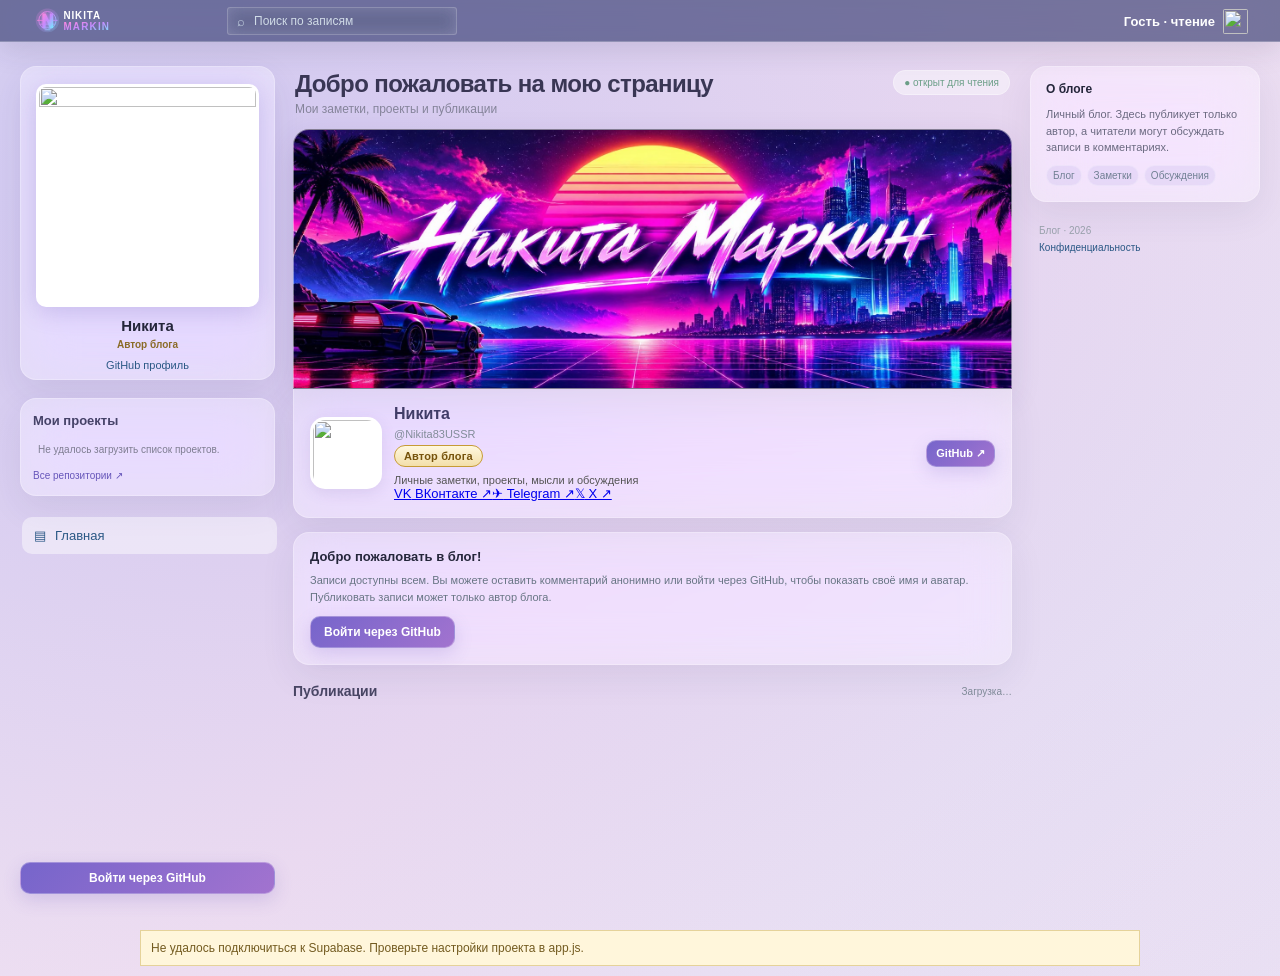
==== commit edef6d8b: "Add social profile links to blog profile" ====
--- a/index.html
+++ b/index.html
@@ -42,7 +42,8 @@
   <section id="wallView">
     <div class="page-heading"><div><h1>Добро пожаловать на мою страницу</h1><p>Мои заметки, проекты и публикации</p></div><span class="online-dot">● открыт для чтения</span></div>
     <div class="profile-cover" id="blogBanner"><div class="cover-caption">PERSONAL BLOG</div><label id="bannerEdit" class="banner-edit hidden">Изменить баннер<input id="bannerInput" type="file" accept="image/*" hidden></label></div>
-    <div class="profile-summary"><img id="wallAvatar" class="wall-avatar" src="https://github.com/Nikita83USSR.png" alt=""><div class="profile-data"><h2 id="wallName">Никита</h2><div class="muted">@Nikita83USSR</div><div class="admin-role">Автор блога</div><div class="profile-bio">Личные заметки, проекты, мысли и обсуждения</div></div><a class="small-blue-button" href="https://github.com/Nikita83USSR" target="_blank" rel="noopener">GitHub ↗</a></div>
+    <div class="profile-summary"><img id="wallAvatar" class="wall-avatar" src="https://github.com/Nikita83USSR.png" alt=""><div class="profile-data"><h2 id="wallName">Никита</h2><div class="muted">@Nikita83USSR</div><div class="admin-role">Автор блога</div><div class="profile-bio">Личные заметки, проекты, мысли и обсуждения</div>
+<div class="profile-socials" aria-label="Мои социальные сети"><a href="https://vk.ru/ecclesiasta" target="_blank" rel="noopener noreferrer"><span>VK</span> ВКонтакте ↗</a><a href="https://t.me/MarkinNikitaA" target="_blank" rel="noopener noreferrer"><span>✈</span> Telegram ↗</a><a href="https://x.com/NikitosIT" target="_blank" rel="noopener noreferrer"><span>𝕏</span> X ↗</a></div></div><a class="small-blue-button" href="https://github.com/Nikita83USSR" target="_blank" rel="noopener">GitHub ↗</a></div>
     <form id="postForm" class="composer hidden">
       <div class="composer-title"><b>Новая запись</b><span>Публикация от автора блога</span></div>
       <textarea id="postText" maxlength="50000" rows="12" placeholder="О чём хотите рассказать?"></textarea>
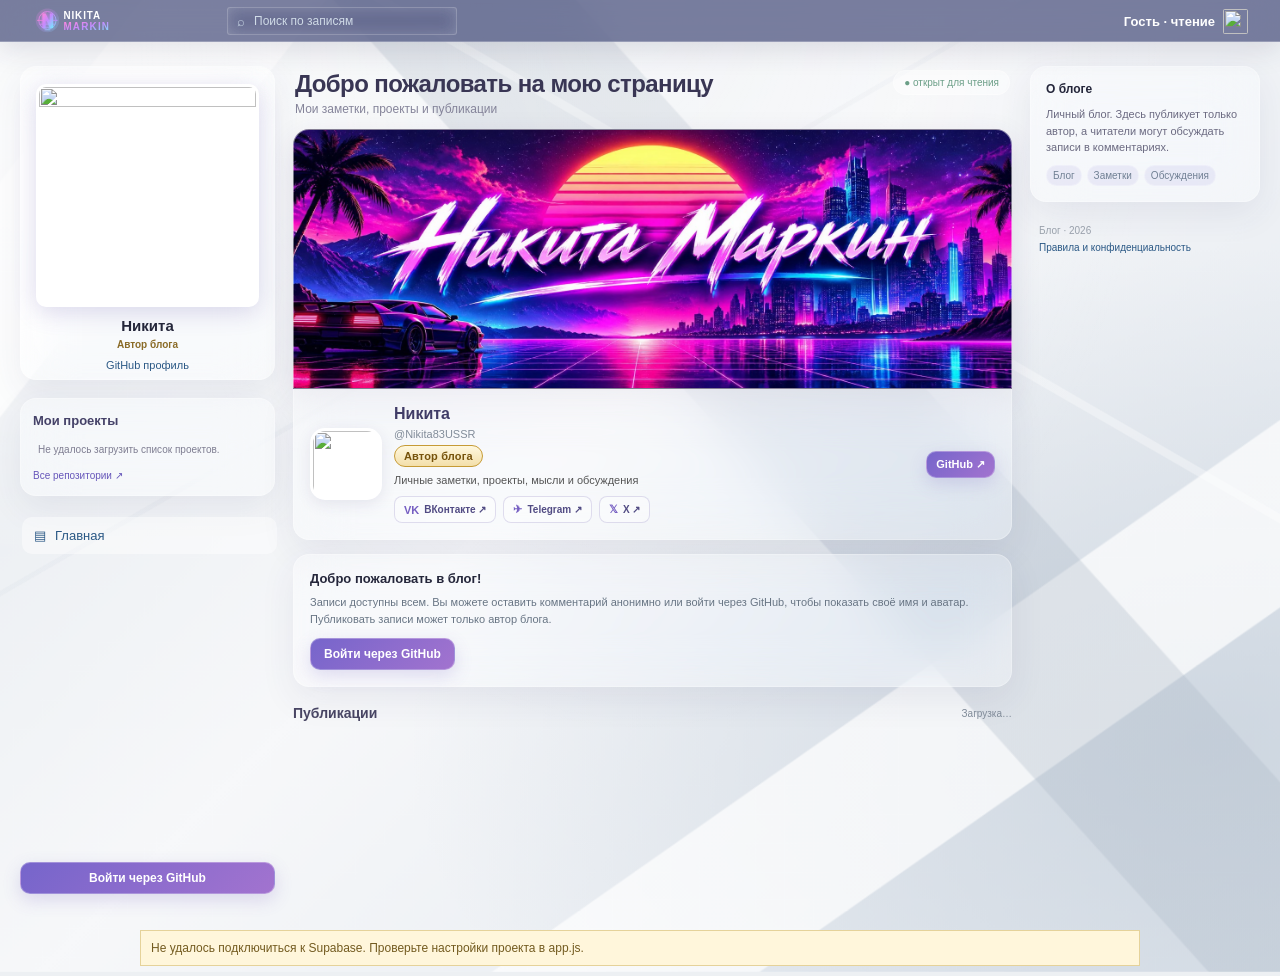
==== commit ce1add62: "Clarify footer link to site rules" ====
--- a/index.html
+++ b/index.html
@@ -59,7 +59,7 @@
 <aside class="right-column">
   <div id="ownerAnalytics" class="right-card owner-analytics hidden"><b>Статистика</b><small>Загрузка…</small></div>
   <div class="right-card"><b>О блоге</b><p>Личный блог. Здесь публикует только автор, а читатели могут обсуждать записи в комментариях.</p><div class="right-tags"><span>Блог</span><span>Заметки</span><span>Обсуждения</span></div></div>
-  <div class="right-footer">Блог · <span id="footerYear"></span><br><a href="privacy.html">Конфиденциальность</a></div>
+  <div class="right-footer">Блог · <span id="footerYear"></span><br><a href="privacy.html">Правила и конфиденциальность</a></div>
 </aside>
 </div>
 <div id="toast" class="toast" role="status"></div>
--- a/style.css
+++ b/style.css
@@ -320,3 +320,88 @@
 .analytics-line{display:flex;justify-content:space-between;padding:5px 0;border-bottom:1px solid #edf0f2;font-size:11px}
 .analytics-line b{color:var(--blue)}
 .analytics-note{margin-top:9px;line-height:1.4}
+
+
+/* Social profile links under the author bio */
+.blog-layout .profile-socials{display:flex;flex-wrap:wrap;gap:7px;margin-top:10px}
+.blog-layout .profile-socials a{display:inline-flex;align-items:center;gap:5px;padding:6px 9px;border:1px solid rgba(111,94,177,.2);border-radius:8px;background:rgba(255,255,255,.34);color:#514b83;text-decoration:none;font-size:10px;font-weight:bold;transition:background .18s,border-color .18s,transform .18s}
+.blog-layout .profile-socials a:hover{background:rgba(255,255,255,.72);border-color:rgba(111,94,177,.42);transform:translateY(-1px)}
+.blog-layout .profile-socials a span{font-size:11px;color:#765fc2}
+@media(max-width:560px){.blog-layout .profile-summary{align-items:flex-start;flex-wrap:wrap}.blog-layout .profile-data{min-width:calc(100% - 78px)}.blog-layout .profile-socials{gap:6px}.blog-layout .profile-socials a{padding:6px 8px}}
+
+
+/* Calm light architectural backdrop: pale concrete planes and natural soft shadows */
+html,body{background:#edf0f3!important}
+body::before{
+  content:"";
+  position:fixed;
+  inset:-4%;
+  z-index:-2;
+  pointer-events:none;
+  transform:translateZ(0);
+  background:
+    linear-gradient(126deg,transparent 0 17%,rgba(255,255,255,.76) 17.1% 17.8%,transparent 17.9% 100%),
+    linear-gradient(54deg,transparent 0 58%,rgba(177,188,201,.18) 58.1% 58.8%,transparent 58.9% 100%),
+    linear-gradient(142deg,transparent 0 72%,rgba(255,255,255,.72) 72.1% 73%,transparent 73.1% 100%),
+    radial-gradient(ellipse at 14% 18%,rgba(255,255,255,.96),transparent 38%),
+    radial-gradient(ellipse at 86% 82%,rgba(205,214,224,.42),transparent 42%),
+    linear-gradient(135deg,#e9edf1 0%,#f5f6f7 48%,#e5eaf0 100%);
+  background-repeat:no-repeat;
+}
+body::after{
+  content:"";
+  position:fixed;
+  inset:0;
+  z-index:-1;
+  pointer-events:none;
+  background:
+    linear-gradient(150deg,transparent 0 36%,rgba(155,169,185,.075) 36.1% 36.35%,transparent 36.45% 100%),
+    linear-gradient(30deg,transparent 0 68%,rgba(255,255,255,.48) 68.1% 68.6%,transparent 68.7% 100%),
+    radial-gradient(ellipse at 50% 0%,rgba(255,255,255,.38),transparent 58%);
+}
+
+/* Keep the architectural planes completely still */
+body::before{animation:none!important;background-size:cover!important;background-position:center!important}
+
+
+/* Readable frosted-glass publication cards + very slow fixed backdrop drift */
+.blog-layout .post{
+  background:rgba(255,255,255,.66)!important;
+  border:1px solid rgba(255,255,255,.78)!important;
+  box-shadow:0 8px 26px rgba(76,91,112,.075),inset 0 1px 0 rgba(255,255,255,.62);
+  backdrop-filter:blur(16px) saturate(125%);
+  -webkit-backdrop-filter:blur(16px) saturate(125%);
+}
+.blog-layout .post-body{color:#292d3b}
+.blog-layout .post-meta{color:#737d8b}
+.blog-layout .post::selection,.blog-layout .post *::selection{background:rgba(115,130,190,.22)}
+body::before{
+  animation:architecture-drift 180s ease-in-out infinite alternate!important;
+  will-change:transform;
+}
+@keyframes architecture-drift{
+  from{transform:translate3d(0,0,0) scale(1.015)}
+  to{transform:translate3d(-1.1%,.7%,0) scale(1.035)}
+}
+@media(prefers-reduced-motion:reduce){
+  body::before{animation:none!important}
+}
+
+
+/* Fix background stacking: keep the architectural scene visible behind page content */
+html{background:#edf0f3!important}
+body{background:transparent!important;position:relative}
+body::before{
+  z-index:-1!important;
+  inset:-8%!important;
+  background:
+    linear-gradient(128deg,transparent 0 13%,rgba(255,255,255,.82) 13.1% 21%,transparent 21.1% 100%),
+    linear-gradient(48deg,transparent 0 54%,rgba(173,185,199,.32) 54.1% 64%,transparent 64.1% 100%),
+    linear-gradient(145deg,transparent 0 70%,rgba(255,255,255,.72) 70.1% 79%,transparent 79.1% 100%),
+    radial-gradient(ellipse at 12% 20%,rgba(255,255,255,.98),transparent 36%),
+    radial-gradient(ellipse at 88% 78%,rgba(193,204,216,.62),transparent 43%),
+    linear-gradient(135deg,#dfe5eb 0%,#f7f8fa 47%,#dce3eb 100%)!important;
+  background-size:cover!important;
+  background-position:center!important;
+}
+body::after{z-index:-1!important;opacity:.72}
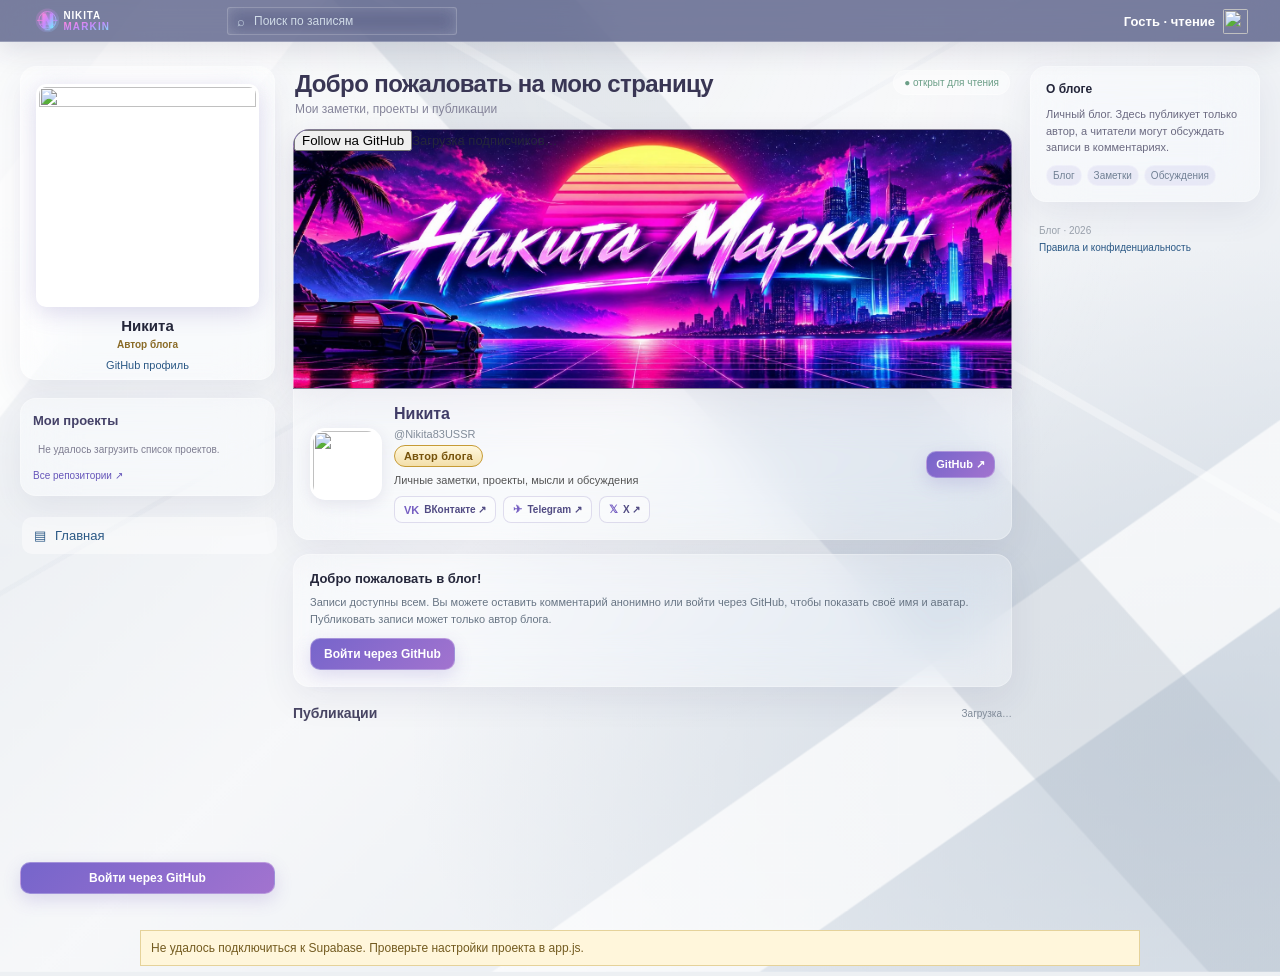
==== commit 5384de62: "Add GitHub Follow control to profile" ====
--- a/index.html
+++ b/index.html
@@ -41,7 +41,8 @@
 <main class="center-column">
   <section id="wallView">
     <div class="page-heading"><div><h1>Добро пожаловать на мою страницу</h1><p>Мои заметки, проекты и публикации</p></div><span class="online-dot">● открыт для чтения</span></div>
-    <div class="profile-cover" id="blogBanner"><div class="cover-caption">PERSONAL BLOG</div><label id="bannerEdit" class="banner-edit hidden">Изменить баннер<input id="bannerInput" type="file" accept="image/*" hidden></label></div>
+    <div class="profile-cover" id="blogBanner"><div class="cover-caption">PERSONAL BLOG</div>
+    <div class="github-follow-widget"><button id="githubFollowButton" type="button">Follow на GitHub</button><span id="githubFollowerCount">Загрузка подписчиков…</span></div><label id="bannerEdit" class="banner-edit hidden">Изменить баннер<input id="bannerInput" type="file" accept="image/*" hidden></label></div>
     <div class="profile-summary"><img id="wallAvatar" class="wall-avatar" src="https://github.com/Nikita83USSR.png" alt=""><div class="profile-data"><h2 id="wallName">Никита</h2><div class="muted">@Nikita83USSR</div><div class="admin-role">Автор блога</div><div class="profile-bio">Личные заметки, проекты, мысли и обсуждения</div>
 <div class="profile-socials" aria-label="Мои социальные сети"><a href="https://vk.ru/ecclesiasta" target="_blank" rel="noopener noreferrer"><span>VK</span> ВКонтакте ↗</a><a href="https://t.me/MarkinNikitaA" target="_blank" rel="noopener noreferrer"><span>✈</span> Telegram ↗</a><a href="https://x.com/NikitosIT" target="_blank" rel="noopener noreferrer"><span>𝕏</span> X ↗</a></div></div><a class="small-blue-button" href="https://github.com/Nikita83USSR" target="_blank" rel="noopener">GitHub ↗</a></div>
     <form id="postForm" class="composer hidden">
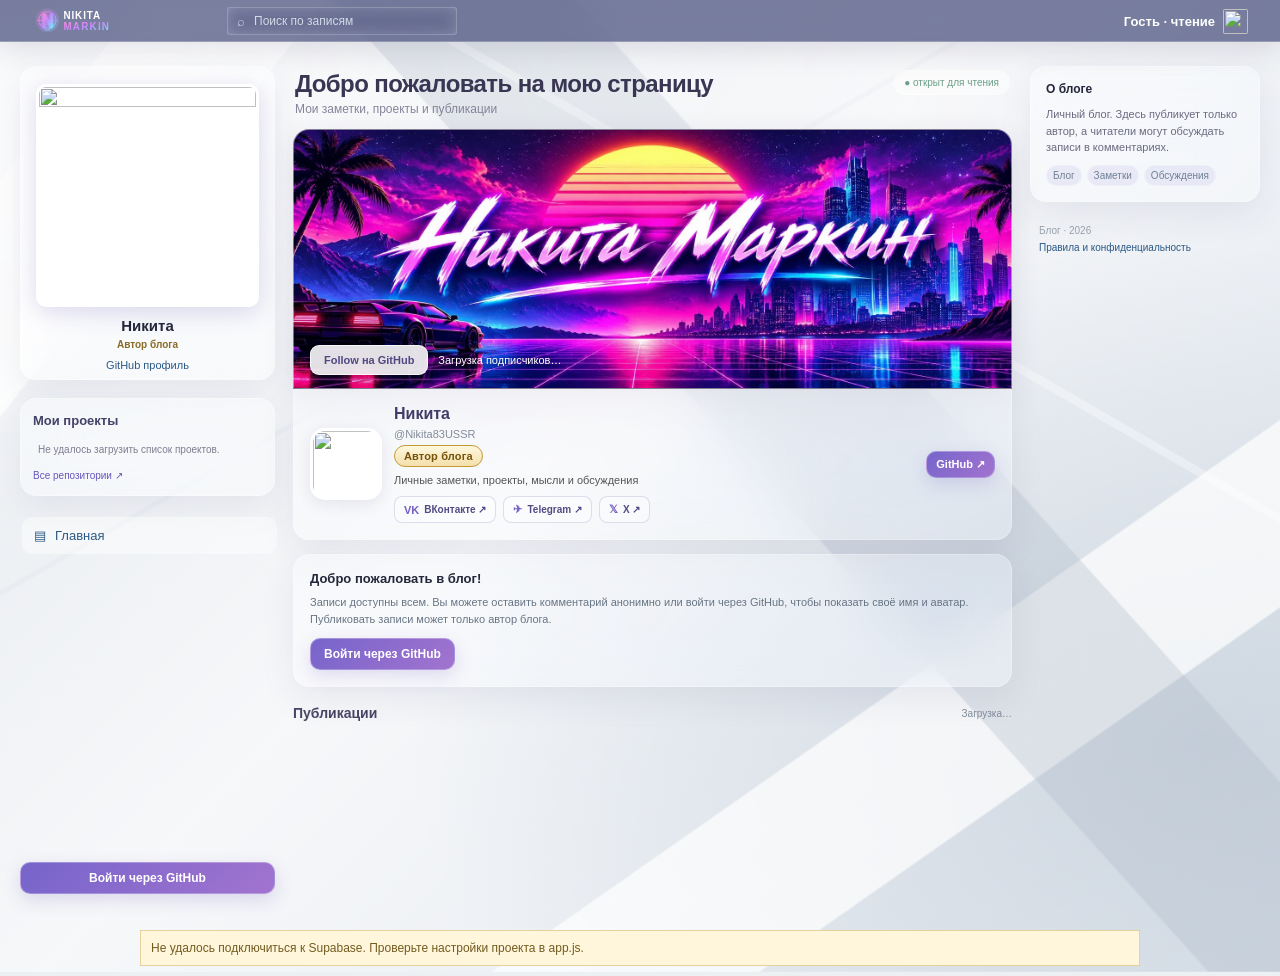
==== commit 72aec65f: "Add clipboard paste hint to post composer" ====
--- a/index.html
+++ b/index.html
@@ -49,7 +49,7 @@
       <div class="composer-title"><b>Новая запись</b><span>Публикация от автора блога</span></div>
       <textarea id="postText" maxlength="50000" rows="12" placeholder="О чём хотите рассказать?"></textarea>
       <div id="imagePreview" class="image-preview hidden"></div>
-      <div class="composer-tools"><label class="tool-button">▧ Добавить фото<input id="imageInput" type="file" accept="image/*" multiple hidden></label><span id="fileNames" class="muted file-names"></span><button type="submit" id="publishButton" class="blue-button" disabled>Опубликовать</button></div>
+      <div class="composer-tools"><label class="tool-button">▧ Добавить фото · Ctrl+V<input id="imageInput" type="file" accept="image/*" multiple hidden></label><span id="fileNames" class="muted file-names"></span><button type="submit" id="publishButton" class="blue-button" disabled>Опубликовать</button></div>
     </form>
     <div id="ownerNotice" class="auth-notice hidden"><b>Режим автора</b><span>Вы вошли как владелец блога. Здесь можно публиковать записи и фотографии.</span></div>
     <div id="readerNotice" class="auth-notice"><b>Добро пожаловать в блог!</b><span>Записи доступны всем. Вы можете оставить комментарий анонимно или войти через GitHub, чтобы показать своё имя и аватар. Публиковать записи может только автор блога.</span><button type="button" class="login-button" data-login>Войти через GitHub</button></div>
--- a/style.css
+++ b/style.css
@@ -405,3 +405,17 @@
   background-position:center!important;
 }
 body::after{z-index:-1!important;opacity:.72}
+
+
+/* GitHub Follow control on the profile cover */
+.profile-cover{position:relative}
+.github-follow-widget{position:absolute;z-index:3;left:16px;bottom:13px;display:flex;align-items:center;gap:10px}
+.github-follow-widget button{border:1px solid rgba(255,255,255,.75);border-radius:9px;padding:8px 13px;background:rgba(255,255,255,.88);color:#514782;font:600 11px Arial,Helvetica,sans-serif;box-shadow:0 4px 14px rgba(40,35,75,.14);backdrop-filter:blur(10px);cursor:pointer;transition:transform .16s,background .16s}
+.github-follow-widget button:hover:not(:disabled){transform:translateY(-1px);background:#fff}
+.github-follow-widget button:disabled{opacity:.75;cursor:default}
+.github-follow-widget span{font:11px Arial,Helvetica,sans-serif;color:#fff;text-shadow:0 1px 5px rgba(0,0,0,.55)}
+@media(max-width:560px){
+ .github-follow-widget{left:9px;bottom:9px;gap:7px}
+ .github-follow-widget button{padding:7px 9px;font-size:10px}
+ .github-follow-widget span{font-size:10px}
+}
